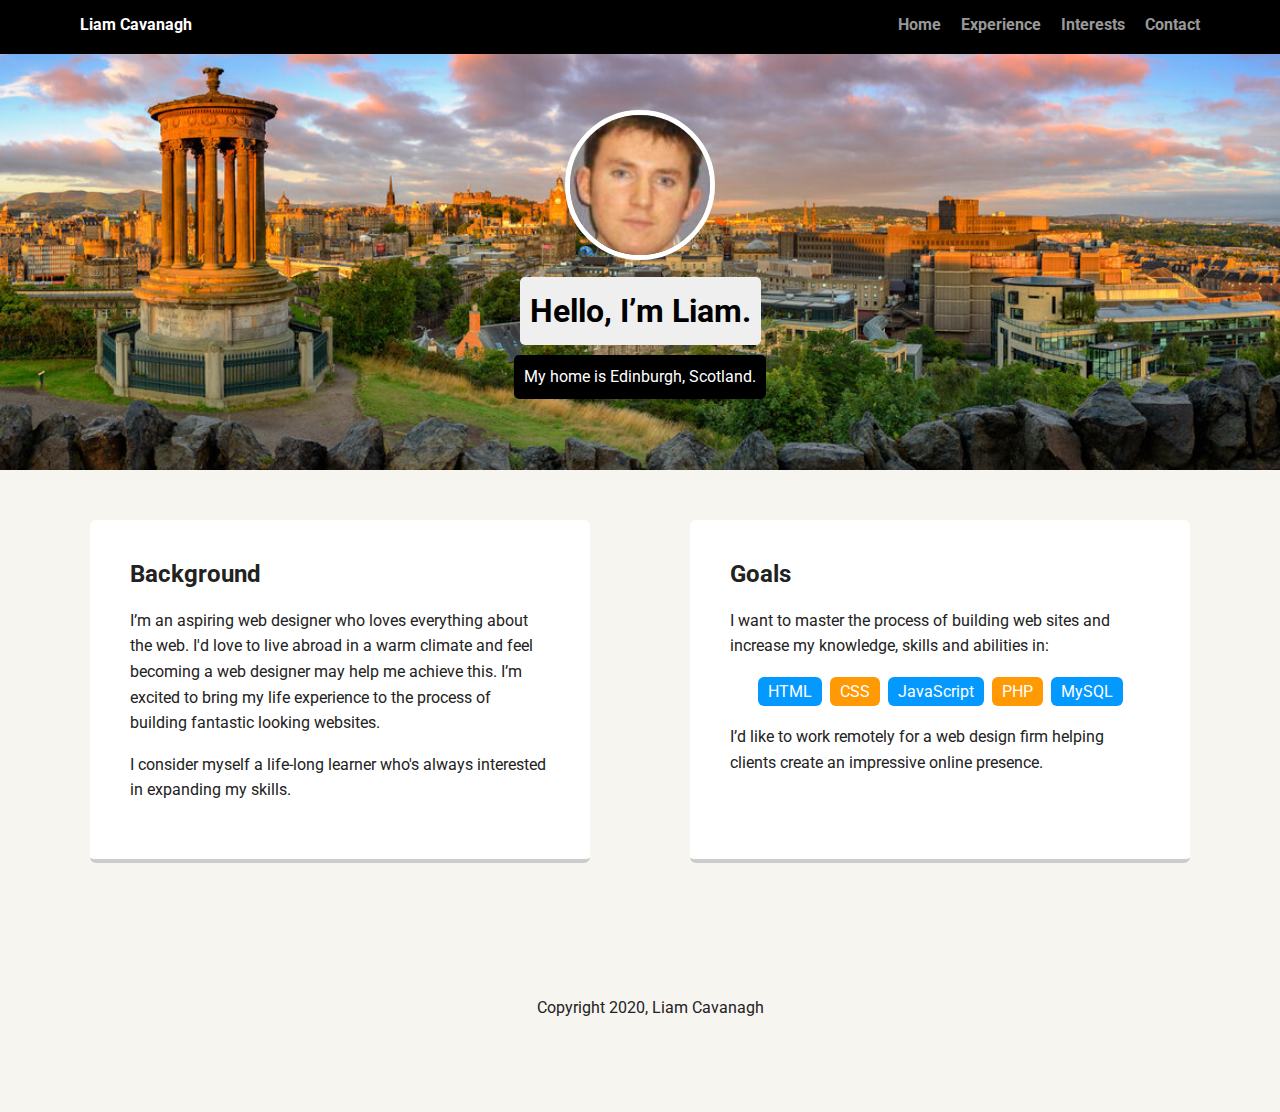
==== index.html @ 6a2de2a6 "Project 1 files added." ====
<!doctype html>
<html lang="en">
  <head>
    <meta charset="utf-8">
    <title>Liam Cavanagh's Profile</title>
    <meta name="viewport" content="width=device-width, initial-scale=1.0">
    <link rel="stylesheet" href="styles.css">
    <link href="https://fonts.googleapis.com/css?family=Muli%7CRoboto:400,300,500,700,900" rel="stylesheet">
  </head>
  <body>

    <nav class="main-nav">
      <ul class="nav">
        <li class="name">Liam Cavanagh</li>
        <li><a href="index.html">Home</a></li>
        <li><a href="experience.html">Experience</a></li>
        <li><a href="interests.html">Interests</a></li>
        <li><a href="contact.html">Contact</a></li>
      </ul>
    </nav>

    <header>
      <img src="me.jpg" alt="Photograph of Liam Cavanagh" class="profile-image profile-border">
      <h1 class="tag name">Hello, I’m Liam.</h1>
      <p class="tag location">My home is Edinburgh, Scotland.</p>
    </header>

    <main class="flex">

      <section class="card">
        <h2>Background</h2>
        <p>I’m an aspiring web designer who loves everything about the web. I'd love to live abroad in a warm climate and feel becoming a web designer may help me achieve this. I’m excited to bring my life experience to the process of building fantastic looking websites.</p>
        <p>I consider myself a life-long learner who's always interested in expanding my skills.</p>
      </section> 

      <section class="card">
        <h2>Goals</h2>
        <p>I want to master the process of building web sites and increase my knowledge, skills and abilities in:</p>
        <ul class="skills">
          <li>HTML</li>
          <li>CSS</li>
          <li>JavaScript</li>
          <li>PHP</li>
          <li>MySQL</li>
        </ul>
        <p>I’d like to work remotely for a web design firm helping clients create an impressive online presence.</p>
      </section> 

    </main>

    <footer>
      <ul>
        <li><a href="https://github.com/LJCavanagh" class="social github" target="blank">Github</a></li>
      </ul>
      <p class="copyright">Copyright 2020, Liam Cavanagh</p>
    </footer>
    
  </body>
</html>
---- styles.css ----
/* Global Layout Set-up */
* { 
  box-sizing: border-box;
}
  
body {
  margin: 0;
  padding: 0;
  text-align: center;
  font-family: 'Roboto', sans-serif;
  color: #222;
  background: #f7f5f0;
}
/* Link Styles */

a {
  text-decoration: none;
  color: #999;
}
a:hover {
  color: #6633ff;
}

/* Section Styles */

.main-nav {
  width: 100%;
  background: black;
  min-height: 30px;
  padding: 10px;
  position: fixed;
  text-align: center;
}
.nav {
  display: flex;
  justify-content: space-around;
  font-weight: 700;
  list-style-type: none;
  margin: 0 auto;
  padding: 0;
}

.nav .name {
    display: block;
    margin-right: auto;
    color: white;
}
.nav li {
  padding: 5px 10px 10px 10px;
}
.nav a {
  transition: all .5s;
}
.nav a:hover {
  color: white
}

header {
  text-align: center;
  background: url('edinburgh.jpg') no-repeat top center ;
  background-size: cover;
  overflow: hidden;
  padding-top: 60px;
}
header {
  line-height: 1.5;
}
header .profile-image {
  margin-top: 50px;
  width: 150px;
  height: 150px;
  border-radius: 50%;
  transition: all .5s;
}
.profile-border {
  border: 5px solid white;
}
.experience-border {
  border: 5px dashed blue;
}
.interests-border {
  border: 5px solid orange;
}
header .profile-image:hover {
  transform: scale(1.3) rotate(360deg);
}
.tag {
  background-color: #efefef;
  color: black;
  padding: 10px;
  border-radius: 5px;
  display: table;
  margin: 10px auto;
} 
.location {
  background-color: black;
  color: white;
}
.experience {
  background-color: blue;
  color: white;
}
.experience-statement {
  background-color: white;
  color: blue;
}
.interests {
  background-color: orange;
  color: black;
}
.interests-statement{
  background-color: black;
  color: orange;
}
.card {
  margin: 30px;
  padding: 20px 40px 40px;
  max-width: 500px;
  text-align: left;
  background: #fff;
  border-bottom: 4px solid #ccc;
  border-radius: 6px;
  transition: all .5s;
}
.card:hover {
  border-color: #ff99ff;
}

ul.skills {
  padding: 0;
  text-align: center;
}

.skills li {
  border-radius: 6px;
  display: inline-block;
  background: #ff9904;
  color: white;
  padding: 5px 10px;
  margin: 2px;
}

.skills li:nth-child(odd) {
  background: #0399ff;
}

.hobbies-statement {
  color: red;
}

.quote {
  margin-top: 50px;
  background-color: royalblue;
  padding: 20px;
  border-radius: 20%;
  text-align: center;
}

.my-figure {
  background-color: black;
  color: white;
  padding: 10px;
  text-align: center;
  font-size: small;
}

footer {
  width: 100%;
  min-height: 30px;
  padding: 20px 0 40px 20px;
}

footer .copyright {
  top: -8px;
  font-size: .75em;
}

footer ul {
  list-style-type: none;
  margin: 0;
  padding: 0;
}

footer ul li {
  display: inline-block;
}

a.social {
  display: inline-block;
  text-indent: -9999px;
  margin-left: 5px;
  width: 30px;
  height: 30px;
  background-size: 30px 30px;
  opacity: .4;
  transition: all .5s;
}
a.github {
  background-image: url(images/github.svg);
}
a.social:hover {
  opacity: 1;
}
.clearfix {
  clear: both;
}

.img-overflow-hidden{
  overflow: hidden;
}
.img-overflow-scroll{
  overflow: scroll;
}

/* Styles for larger screens */
@media screen and (min-width: 720px) {
  
  .flex {
      display: -ms-flexbox;      /* TWEENER - IE 10 */
      display: flex; 
      max-width: 1200px;
      -ms-flex-pack: distribute;
      justify-content: space-around;
      margin: 0 auto;
  }

  header {
    min-height: 470px;
  }

  .nav {
    max-width: 1200px;
    padding: 0 30px;
  }


  main {
    padding-top: 20px;
  }

  main p {
    line-height: 1.6em;
  }

  footer {
    font-size: 1.3em;
    max-width: 1200px;
    margin: 40px auto;
  }

}
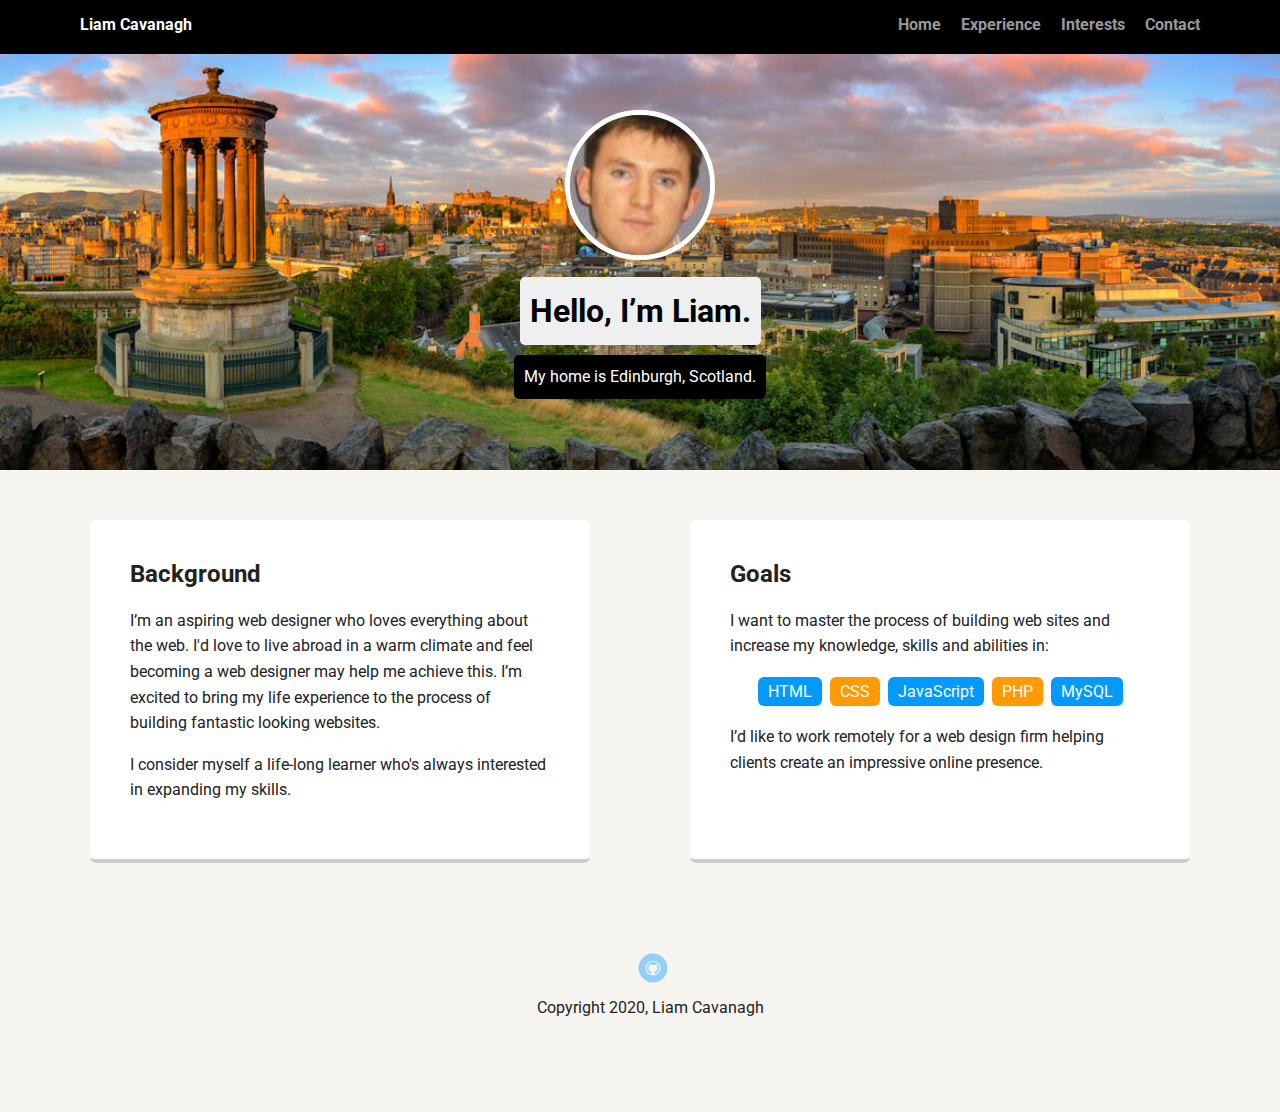
==== commit cbb9baeb: "Add files via upload" ====
--- a/index.html
+++ b/index.html
@@ -4,7 +4,7 @@
     <meta charset="utf-8">
     <title>Liam Cavanagh's Profile</title>
     <meta name="viewport" content="width=device-width, initial-scale=1.0">
-    <link rel="stylesheet" href="styles.css">
+    <link rel="stylesheet" href="css/styles.css">
     <link href="https://fonts.googleapis.com/css?family=Muli%7CRoboto:400,300,500,700,900" rel="stylesheet">
   </head>
   <body>
@@ -20,7 +20,7 @@
     </nav>
 
     <header>
-      <img src="me.jpg" alt="Photograph of Liam Cavanagh" class="profile-image profile-border">
+      <img src="img/me.jpg" alt="Photograph of Liam Cavanagh" class="profile-image profile-border">
       <h1 class="tag name">Hello, I’m Liam.</h1>
       <p class="tag location">My home is Edinburgh, Scotland.</p>
     </header>
--- a/css/styles.css
+++ b/css/styles.css
@@ -0,0 +1,252 @@
+/* Global Layout Set-up */
+* { 
+  box-sizing: border-box;
+}
+  
+body {
+  margin: 0;
+  padding: 0;
+  text-align: center;
+  font-family: 'Roboto', sans-serif;
+  color: #222;
+  background: #f7f5f0;
+}
+/* Link Styles */
+
+a {
+  text-decoration: none;
+  color: #999;
+}
+a:hover {
+  color: #6633ff;
+}
+
+/* Section Styles */
+
+.main-nav {
+  width: 100%;
+  background: black;
+  min-height: 30px;
+  padding: 10px;
+  position: fixed;
+  text-align: center;
+}
+.nav {
+  display: flex;
+  justify-content: space-around;
+  font-weight: 700;
+  list-style-type: none;
+  margin: 0 auto;
+  padding: 0;
+}
+
+.nav .name {
+    display: block;
+    margin-right: auto;
+    color: white;
+}
+.nav li {
+  padding: 5px 10px 10px 10px;
+}
+.nav a {
+  transition: all .5s;
+}
+.nav a:hover {
+  color: white
+}
+
+header {
+  text-align: center;
+  background: url('../img/edinburgh.jpg') no-repeat top center ;
+  background-size: cover;
+  overflow: hidden;
+  padding-top: 60px;
+}
+header {
+  line-height: 1.5;
+}
+header .profile-image {
+  margin-top: 50px;
+  width: 150px;
+  height: 150px;
+  border-radius: 50%;
+  transition: all .5s;
+}
+.profile-border {
+  border: 5px solid white;
+}
+.experience-border {
+  border: 5px dashed blue;
+}
+.interests-border {
+  border: 5px solid orange;
+}
+header .profile-image:hover {
+  transform: scale(1.3) rotate(360deg);
+}
+.tag {
+  background-color: #efefef;
+  color: black;
+  padding: 10px;
+  border-radius: 5px;
+  display: table;
+  margin: 10px auto;
+} 
+.location {
+  background-color: black;
+  color: white;
+}
+.experience {
+  background-color: blue;
+  color: white;
+}
+.experience-statement {
+  background-color: white;
+  color: blue;
+}
+.interests {
+  background-color: orange;
+  color: black;
+}
+.interests-statement{
+  background-color: black;
+  color: orange;
+}
+.card {
+  margin: 30px;
+  padding: 20px 40px 40px;
+  max-width: 500px;
+  text-align: left;
+  background: #fff;
+  border-bottom: 4px solid #ccc;
+  border-radius: 6px;
+  transition: all .5s;
+}
+.card:hover {
+  border-color: #ff99ff;
+}
+
+ul.skills {
+  padding: 0;
+  text-align: center;
+}
+
+.skills li {
+  border-radius: 6px;
+  display: inline-block;
+  background: #ff9904;
+  color: white;
+  padding: 5px 10px;
+  margin: 2px;
+}
+
+.skills li:nth-child(odd) {
+  background: #0399ff;
+}
+
+.hobbies-statement {
+  color: red;
+}
+
+.quote {
+  margin-top: 50px;
+  background-color: royalblue;
+  padding: 20px;
+  border-radius: 20%;
+  text-align: center;
+}
+
+.my-figure {
+  background-color: black;
+  color: white;
+  padding: 10px;
+  text-align: center;
+  font-size: small;
+}
+
+footer {
+  width: 100%;
+  min-height: 30px;
+  padding: 20px 0 40px 20px;
+}
+
+footer .copyright {
+  top: -8px;
+  font-size: .75em;
+}
+
+footer ul {
+  list-style-type: none;
+  margin: 0;
+  padding: 0;
+}
+
+footer ul li {
+  display: inline-block;
+}
+
+a.social {
+  display: inline-block;
+  text-indent: -9999px;
+  margin-left: 5px;
+  width: 30px;
+  height: 30px;
+  background-size: 30px 30px;
+  opacity: .4;
+  transition: all .5s;
+}
+a.github {
+  background-image: url(../img/github.svg);
+}
+a.social:hover {
+  opacity: 1;
+}
+.clearfix {
+  clear: both;
+}
+
+.img-overflow-hidden{
+  overflow: hidden;
+}
+.img-overflow-scroll{
+  overflow: scroll;
+}
+
+/* Styles for larger screens */
+@media screen and (min-width: 720px) {
+  
+  .flex {
+      display: -ms-flexbox;      /* TWEENER - IE 10 */
+      display: flex; 
+      max-width: 1200px;
+      -ms-flex-pack: distribute;
+      justify-content: space-around;
+      margin: 0 auto;
+  }
+
+  header {
+    min-height: 470px;
+  }
+
+  .nav {
+    max-width: 1200px;
+    padding: 0 30px;
+  }
+
+
+  main {
+    padding-top: 20px;
+  }
+
+  main p {
+    line-height: 1.6em;
+  }
+
+  footer {
+    font-size: 1.3em;
+    max-width: 1200px;
+    margin: 40px auto;
+  }
+
+}
+
